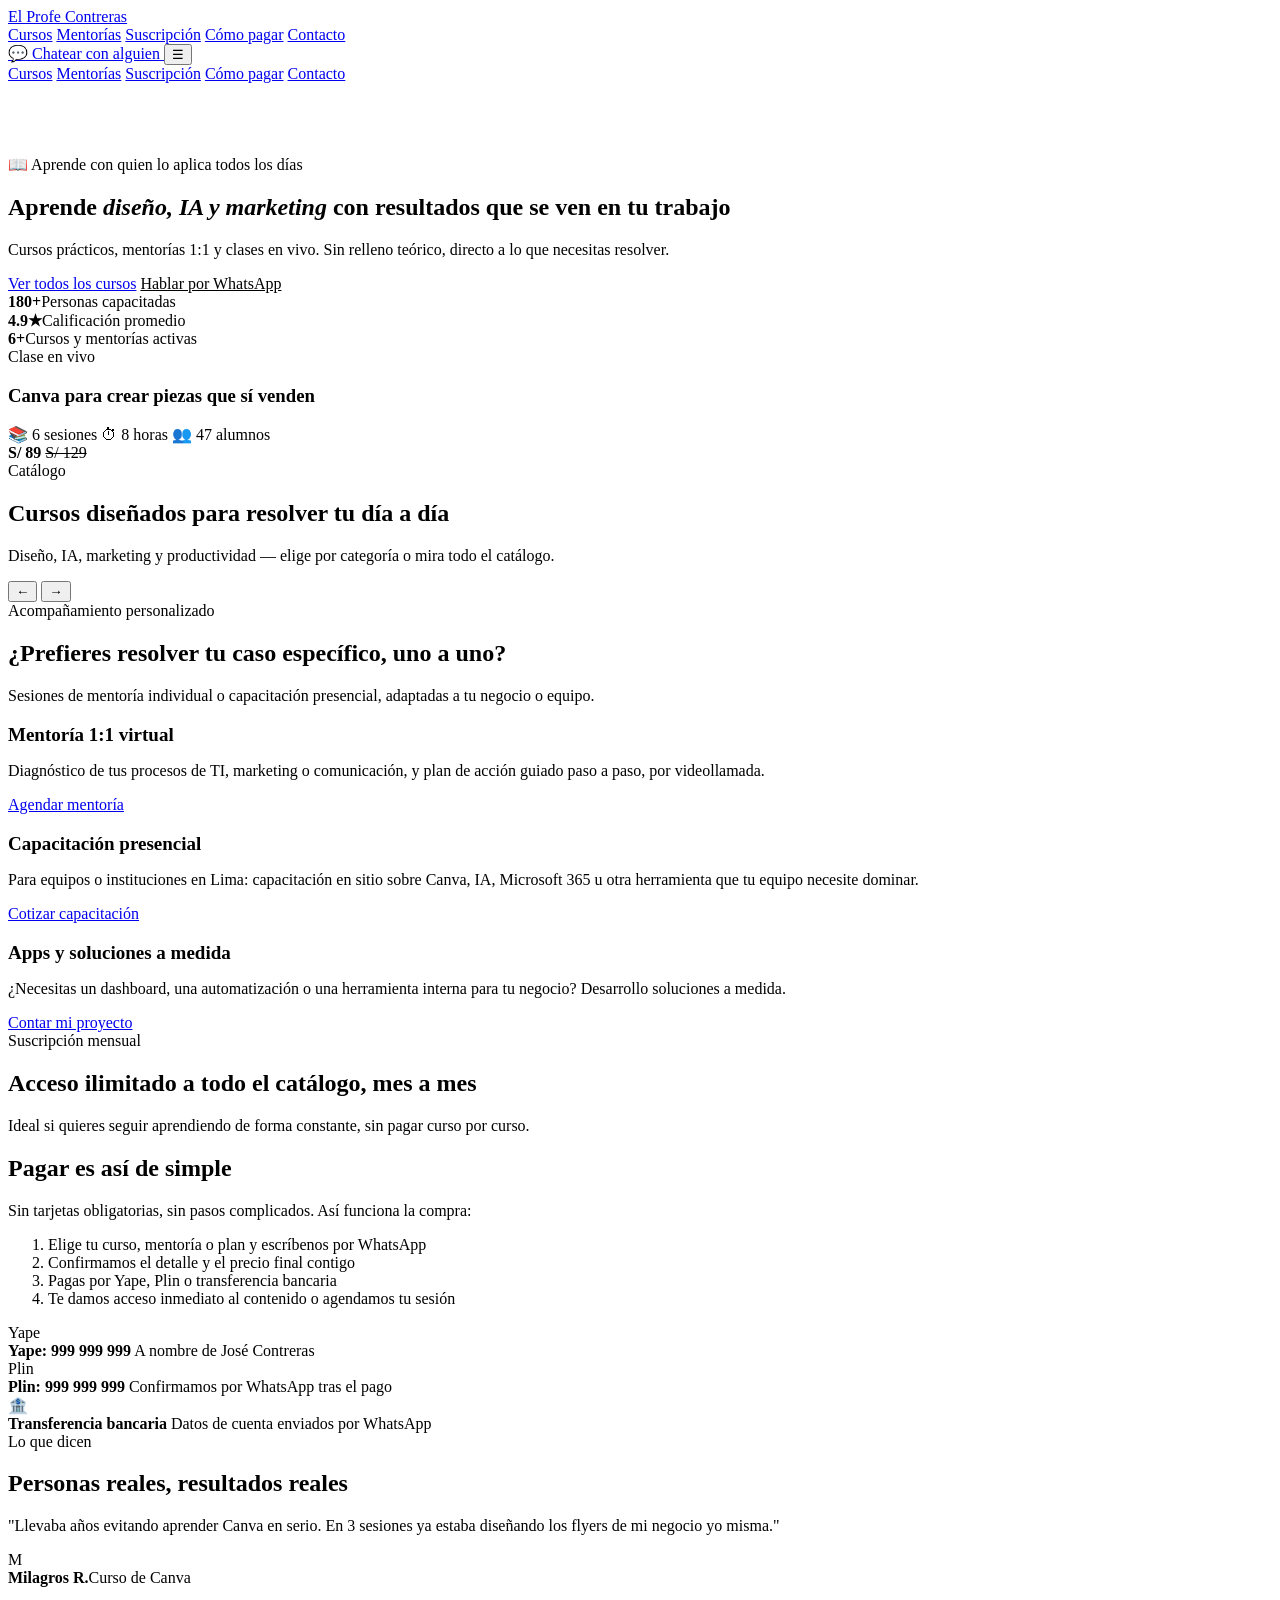
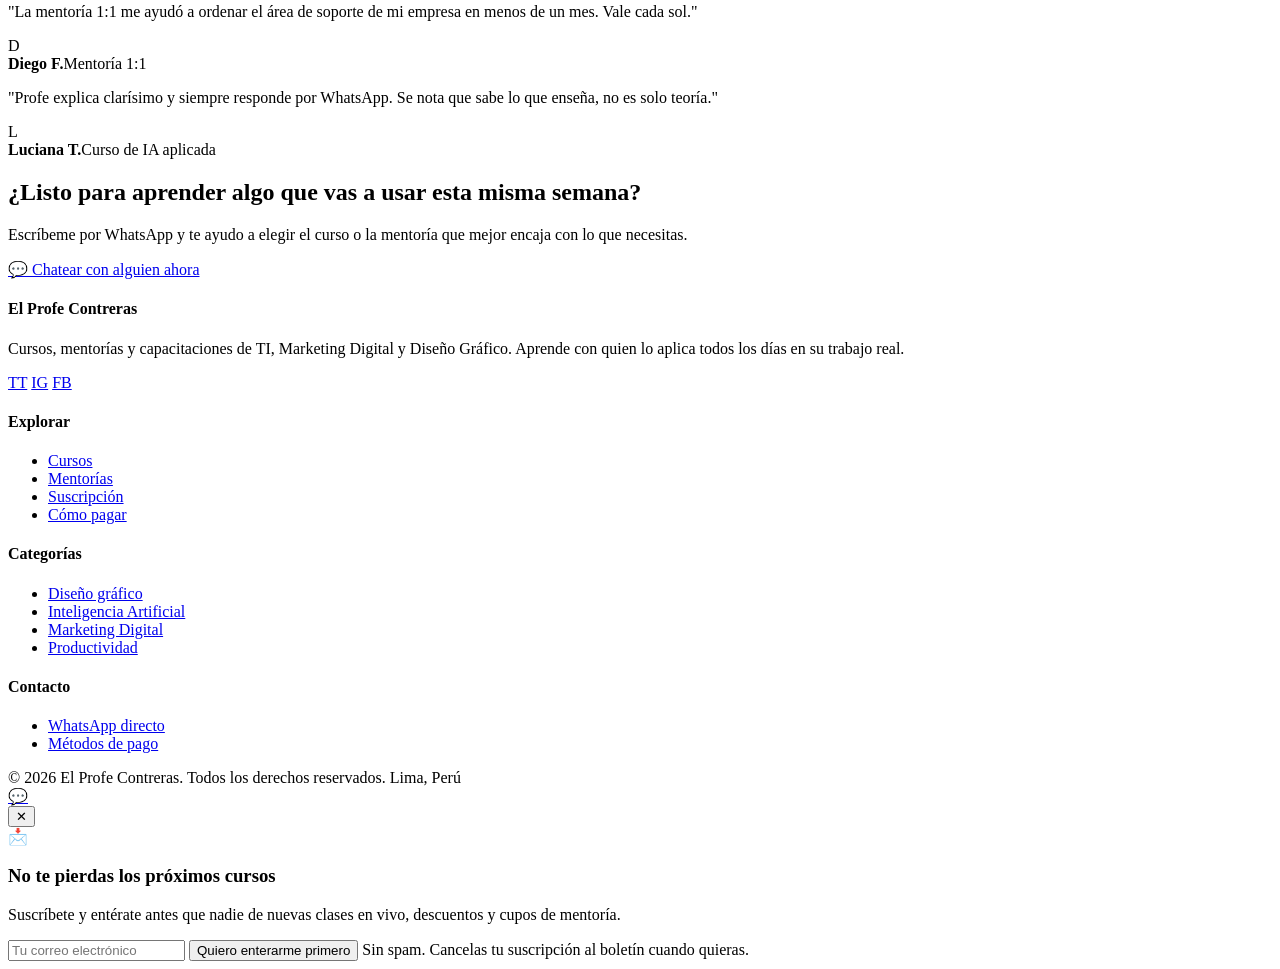
==== index.html @ c209c17c "Add files via upload" ====
<!DOCTYPE html>
<html lang="es-PE">
<head>
<meta charset="UTF-8">
<meta name="viewport" content="width=device-width, initial-scale=1.0">

<!-- ===================== SEO ===================== -->
<title>El Profe Contreras — Cursos y mentorías de TI, Marketing Digital y Diseño en Perú</title>
<meta name="description" content="Aprende Canva, Illustrator, IA aplicada, marketing digital y Excel con El Profe Contreras. Cursos prácticos, mentorías 1:1 y clases en vivo. Paga con Yape, Plin o transferencia.">
<meta name="keywords" content="cursos online Perú, Canva, marketing digital, mentoría 1:1, inteligencia artificial, Excel, Illustrator, clases en vivo, Yape, Plin">
<meta name="author" content="José Contreras">
<link rel="canonical" href="https://elprofecontreras.github.io/">

<!-- Open Graph (para que se vea bien al compartir en WhatsApp/redes) -->
<meta property="og:type" content="website">
<meta property="og:title" content="El Profe Contreras — Cursos y mentorías de TI, Marketing y Diseño">
<meta property="og:description" content="Cursos prácticos, mentorías 1:1 y clases en vivo. Aprende lo que se usa de verdad en el día a día, con pago por Yape, Plin o transferencia.">
<meta property="og:image" content="assets/og-cover.jpg">
<meta property="og:locale" content="es_PE">
<meta property="og:site_name" content="El Profe Contreras">

<!-- Twitter Card -->
<meta name="twitter:card" content="summary_large_image">
<meta name="twitter:title" content="El Profe Contreras — Cursos y mentorías de TI, Marketing y Diseño">
<meta name="twitter:description" content="Cursos prácticos, mentorías 1:1 y clases en vivo. Paga con Yape, Plin o transferencia.">

<!-- Datos estructurados Schema.org (ayuda al SEO / rich snippets) -->
<script type="application/ld+json">
{
  "@context": "https://schema.org",
  "@type": "EducationalOrganization",
  "name": "El Profe Contreras",
  "description": "Plataforma de cursos, mentorías y capacitaciones de TI, Marketing Digital y Diseño Gráfico en Perú.",
  "url": "https://elprofecontreras.github.io/",
  "sameAs": [
    "https://www.tiktok.com/@elprofecontreras",
    "https://www.instagram.com/elprofecontreras",
    "https://www.facebook.com/elprofecontreras"
  ]
}
</script>

<link rel="icon" href="data:image/svg+xml,<svg xmlns=%22http://www.w3.org/2000/svg%22 viewBox=%220 0 100 100%22><text y=%22.9em%22 font-size=%2290%22>📚</text></svg>">
<link rel="stylesheet" href="assets/css/estilos.css">
</head>
<body>

<!-- ===================== BARRA EN VIVO ===================== -->
<div class="barra-en-vivo" id="barra-en-vivo"></div>

<!-- ===================== HEADER ===================== -->
<header class="principal">
  <nav class="barra-nav">
    <a href="#inicio" class="logo-marca">
      <span data-marca>El Profe Contreras</span>
    </a>

    <div class="nav-links">
      <a href="#cursos">Cursos</a>
      <a href="#mentorias">Mentorías</a>
      <a href="#planes">Suscripción</a>
      <a href="#como-pagar">Cómo pagar</a>
      <a href="#contacto">Contacto</a>
    </div>

    <div class="nav-acciones">
      <a href="#" class="btn btn-whatsapp" data-whatsapp-general>
        💬 <span class="texto-completo">Chatear con alguien</span>
      </a>
      <button class="menu-toggle" id="menu-toggle">☰</button>
    </div>
  </nav>

  <div class="menu-movil" id="menu-movil">
    <a href="#cursos">Cursos</a>
    <a href="#mentorias">Mentorías</a>
    <a href="#planes">Suscripción</a>
    <a href="#como-pagar">Cómo pagar</a>
    <a href="#contacto">Contacto</a>
  </div>
</header>

<!-- ===================== HERO ===================== -->
<section class="hero" id="inicio" style="padding-top:72px">
  <div class="hero-grid contenedor">
    <div>
      <span class="hero-eyebrow">📖 Aprende con quien lo aplica todos los días</span>
      <h1>Aprende <em>diseño, IA y marketing</em> con resultados que se ven en tu trabajo</h1>
      <p class="lead" data-tagline>Cursos prácticos, mentorías 1:1 y clases en vivo. Sin relleno teórico, directo a lo que necesitas resolver.</p>

      <div class="hero-acciones">
        <a href="#cursos" class="btn btn-ambar">Ver todos los cursos</a>
        <a href="#" class="btn btn-ghost" style="color:var(--texto-claro);border-color:rgba(243,239,230,0.3)" data-whatsapp-general>Hablar por WhatsApp</a>
      </div>

      <div class="hero-stats">
        <div class="hero-stat"><strong>180+</strong><span>Personas capacitadas</span></div>
        <div class="hero-stat"><strong>4.9★</strong><span>Calificación promedio</span></div>
        <div class="hero-stat"><strong>6+</strong><span>Cursos y mentorías activas</span></div>
      </div>
    </div>

    <div class="hero-ficha">
      <div class="hero-ficha-header">
        <span class="hero-ficha-tag">Clase en vivo</span>
      </div>
      <h3>Canva para crear piezas que sí venden</h3>
      <div class="hero-ficha-meta">
        <span>📚 6 sesiones</span>
        <span>⏱ 8 horas</span>
        <span>👥 47 alumnos</span>
      </div>
      <div class="hero-ficha-precio">
        <strong>S/ 89</strong>
        <del>S/ 129</del>
      </div>
    </div>
  </div>
</section>

<!-- ===================== CURSOS ===================== -->
<section id="cursos" class="contenedor">
  <div class="encabezado-seccion">
    <div>
      <span class="eyebrow">Catálogo</span>
      <h2>Cursos diseñados para resolver tu día a día</h2>
      <p>Diseño, IA, marketing y productividad — elige por categoría o mira todo el catálogo.</p>
    </div>
    <div class="slider-flechas">
      <button class="flecha-slider" id="flecha-izq" aria-label="Anterior">←</button>
      <button class="flecha-slider" id="flecha-der" aria-label="Siguiente">→</button>
    </div>
  </div>

  <div class="categorias-slider" id="categorias-slider"></div>

  <div class="slider-cursos-wrap">
    <div class="slider-cursos" id="slider-cursos">
      <!-- Las tarjetas de curso se generan dinámicamente desde DataStore (assets/js/sitio.js) -->
    </div>
  </div>
</section>

<!-- ===================== MENTORÍAS / 1:1 ===================== -->
<section id="mentorias" style="background:var(--crema)">
  <div class="contenedor">
    <div class="encabezado-seccion">
      <div>
        <span class="eyebrow">Acompañamiento personalizado</span>
        <h2>¿Prefieres resolver tu caso específico, uno a uno?</h2>
        <p>Sesiones de mentoría individual o capacitación presencial, adaptadas a tu negocio o equipo.</p>
      </div>
    </div>

    <div class="testimonios-grid">
      <div class="tarjeta-testimonio" style="background:#fff">
        <h3 style="font-family:var(--font-display);font-size:19px;margin-bottom:10px">Mentoría 1:1 virtual</h3>
        <p>Diagnóstico de tus procesos de TI, marketing o comunicación, y plan de acción guiado paso a paso, por videollamada.</p>
        <a href="#" class="btn btn-primario" data-whatsapp-general style="margin-top:6px">Agendar mentoría</a>
      </div>
      <div class="tarjeta-testimonio" style="background:#fff">
        <h3 style="font-family:var(--font-display);font-size:19px;margin-bottom:10px">Capacitación presencial</h3>
        <p>Para equipos o instituciones en Lima: capacitación en sitio sobre Canva, IA, Microsoft 365 u otra herramienta que tu equipo necesite dominar.</p>
        <a href="#" class="btn btn-primario" data-whatsapp-general style="margin-top:6px">Cotizar capacitación</a>
      </div>
      <div class="tarjeta-testimonio" style="background:#fff">
        <h3 style="font-family:var(--font-display);font-size:19px;margin-bottom:10px">Apps y soluciones a medida</h3>
        <p>¿Necesitas un dashboard, una automatización o una herramienta interna para tu negocio? Desarrollo soluciones a medida.</p>
        <a href="#" class="btn btn-primario" data-whatsapp-general style="margin-top:6px">Contar mi proyecto</a>
      </div>
    </div>
  </div>
</section>

<!-- ===================== PLANES / SUSCRIPCIÓN ===================== -->
<section id="planes" class="contenedor">
  <div class="encabezado-seccion">
    <div>
      <span class="eyebrow">Suscripción mensual</span>
      <h2>Acceso ilimitado a todo el catálogo, mes a mes</h2>
      <p>Ideal si quieres seguir aprendiendo de forma constante, sin pagar curso por curso.</p>
    </div>
  </div>

  <div class="planes-grid" id="planes-grid">
    <!-- Generado dinámicamente desde DataStore -->
  </div>
</section>

<!-- ===================== CÓMO PAGAR ===================== -->
<section id="como-pagar" class="contenedor">
  <div class="pago-banner">
    <div>
      <h2>Pagar es así de simple</h2>
      <p>Sin tarjetas obligatorias, sin pasos complicados. Así funciona la compra:</p>
      <ol class="pago-pasos">
        <li>Elige tu curso, mentoría o plan y escríbenos por WhatsApp</li>
        <li>Confirmamos el detalle y el precio final contigo</li>
        <li>Pagas por Yape, Plin o transferencia bancaria</li>
        <li>Te damos acceso inmediato al contenido o agendamos tu sesión</li>
      </ol>
    </div>

    <div class="pago-metodos">
      <div class="metodo-pago">
        <div class="metodo-pago-icono icono-yape">Yape</div>
        <div class="metodo-pago-info">
          <strong>Yape: <span id="yape-numero">999 999 999</span></strong>
          <span>A nombre de <span id="yape-titular">José Contreras</span></span>
        </div>
      </div>
      <div class="metodo-pago">
        <div class="metodo-pago-icono icono-plin">Plin</div>
        <div class="metodo-pago-info">
          <strong>Plin: <span id="plin-numero">999 999 999</span></strong>
          <span>Confirmamos por WhatsApp tras el pago</span>
        </div>
      </div>
      <div class="metodo-pago">
        <div class="metodo-pago-icono icono-transfer">🏦</div>
        <div class="metodo-pago-info">
          <strong>Transferencia bancaria</strong>
          <span>Datos de cuenta enviados por WhatsApp</span>
        </div>
      </div>
    </div>
  </div>
</section>

<!-- ===================== TESTIMONIOS ===================== -->
<section style="background:var(--crema)">
  <div class="contenedor">
    <div class="encabezado-seccion">
      <div>
        <span class="eyebrow">Lo que dicen</span>
        <h2>Personas reales, resultados reales</h2>
      </div>
    </div>

    <div class="testimonios-grid">
      <div class="tarjeta-testimonio">
        <p>"Llevaba años evitando aprender Canva en serio. En 3 sesiones ya estaba diseñando los flyers de mi negocio yo misma."</p>
        <div class="testimonio-autor">
          <div class="testimonio-avatar" style="background:var(--ambar)">M</div>
          <div><strong>Milagros R.</strong><span>Curso de Canva</span></div>
        </div>
      </div>
      <div class="tarjeta-testimonio">
        <p>"La mentoría 1:1 me ayudó a ordenar el área de soporte de mi empresa en menos de un mes. Vale cada sol."</p>
        <div class="testimonio-autor">
          <div class="testimonio-avatar" style="background:var(--salvia-fuerte)">D</div>
          <div><strong>Diego F.</strong><span>Mentoría 1:1</span></div>
        </div>
      </div>
      <div class="tarjeta-testimonio">
        <p>"Profe explica clarísimo y siempre responde por WhatsApp. Se nota que sabe lo que enseña, no es solo teoría."</p>
        <div class="testimonio-avatar" style="background:var(--terracota)">L</div>
        <div class="testimonio-autor">
          <div><strong>Luciana T.</strong><span>Curso de IA aplicada</span></div>
        </div>
      </div>
    </div>
  </div>
</section>

<!-- ===================== CTA FINAL ===================== -->
<section class="contenedor">
  <div class="cta-final">
    <h2>¿Listo para aprender algo que vas a usar esta misma semana?</h2>
    <p>Escríbeme por WhatsApp y te ayudo a elegir el curso o la mentoría que mejor encaja con lo que necesitas.</p>
    <div class="hero-acciones">
      <a href="#" class="btn btn-ambar" data-whatsapp-general>💬 Chatear con alguien ahora</a>
    </div>
  </div>
</section>

<!-- ===================== FOOTER ===================== -->
<footer id="contacto">
  <div class="contenedor">
    <div class="footer-grid">
      <div class="footer-col">
        <h4 data-marca>El Profe Contreras</h4>
        <p>Cursos, mentorías y capacitaciones de TI, Marketing Digital y Diseño Gráfico. Aprende con quien lo aplica todos los días en su trabajo real.</p>
        <a href="#" class="footer-en-vivo" id="footer-en-vivo" style="display:none"></a>
        <div class="footer-redes">
          <a href="#" data-red="tiktok" target="_blank" rel="noopener" aria-label="TikTok">TT</a>
          <a href="#" data-red="instagram" target="_blank" rel="noopener" aria-label="Instagram">IG</a>
          <a href="#" data-red="facebook" target="_blank" rel="noopener" aria-label="Facebook">FB</a>
        </div>
      </div>

      <div class="footer-col">
        <h4>Explorar</h4>
        <ul>
          <li><a href="#cursos">Cursos</a></li>
          <li><a href="#mentorias">Mentorías</a></li>
          <li><a href="#planes">Suscripción</a></li>
          <li><a href="#como-pagar">Cómo pagar</a></li>
        </ul>
      </div>

      <div class="footer-col">
        <h4>Categorías</h4>
        <ul>
          <li><a href="#cursos">Diseño gráfico</a></li>
          <li><a href="#cursos">Inteligencia Artificial</a></li>
          <li><a href="#cursos">Marketing Digital</a></li>
          <li><a href="#cursos">Productividad</a></li>
        </ul>
      </div>

      <div class="footer-col">
        <h4>Contacto</h4>
        <ul>
          <li><a href="#" data-whatsapp-general>WhatsApp directo</a></li>
          <li><a href="#como-pagar">Métodos de pago</a></li>
        </ul>
      </div>
    </div>

    <div class="footer-bottom">
      <span>© 2026 El Profe Contreras. Todos los derechos reservados.</span>
      <span>Lima, Perú</span>
    </div>
  </div>
</footer>

<!-- ===================== BOTÓN FLOTANTE WHATSAPP ===================== -->
<a href="#" class="flotante-whatsapp" data-whatsapp-general aria-label="Chatear por WhatsApp">💬</a>

<!-- ===================== POPUP BOLETÍN ===================== -->
<div class="overlay-popup" id="overlay-popup">
  <div class="tarjeta-popup">
    <button class="cerrar-popup" id="cerrar-popup" aria-label="Cerrar">✕</button>
    <div class="icono-popup">📩</div>
    <h3>No te pierdas los próximos cursos</h3>
    <p>Suscríbete y entérate antes que nadie de nuevas clases en vivo, descuentos y cupos de mentoría.</p>
    <form class="form-popup" id="form-popup">
      <input type="email" placeholder="Tu correo electrónico" required>
      <button type="submit" class="btn btn-ambar" style="justify-content:center">Quiero enterarme primero</button>
      <span class="nota-legal">Sin spam. Cancelas tu suscripción al boletín cuando quieras.</span>
    </form>
    <div class="mensaje-exito" id="mensaje-exito-popup"></div>
  </div>
</div>

<script src="assets/js/datastore.js"></script>
<script src="assets/js/sitio.js"></script>
</body>
</html>
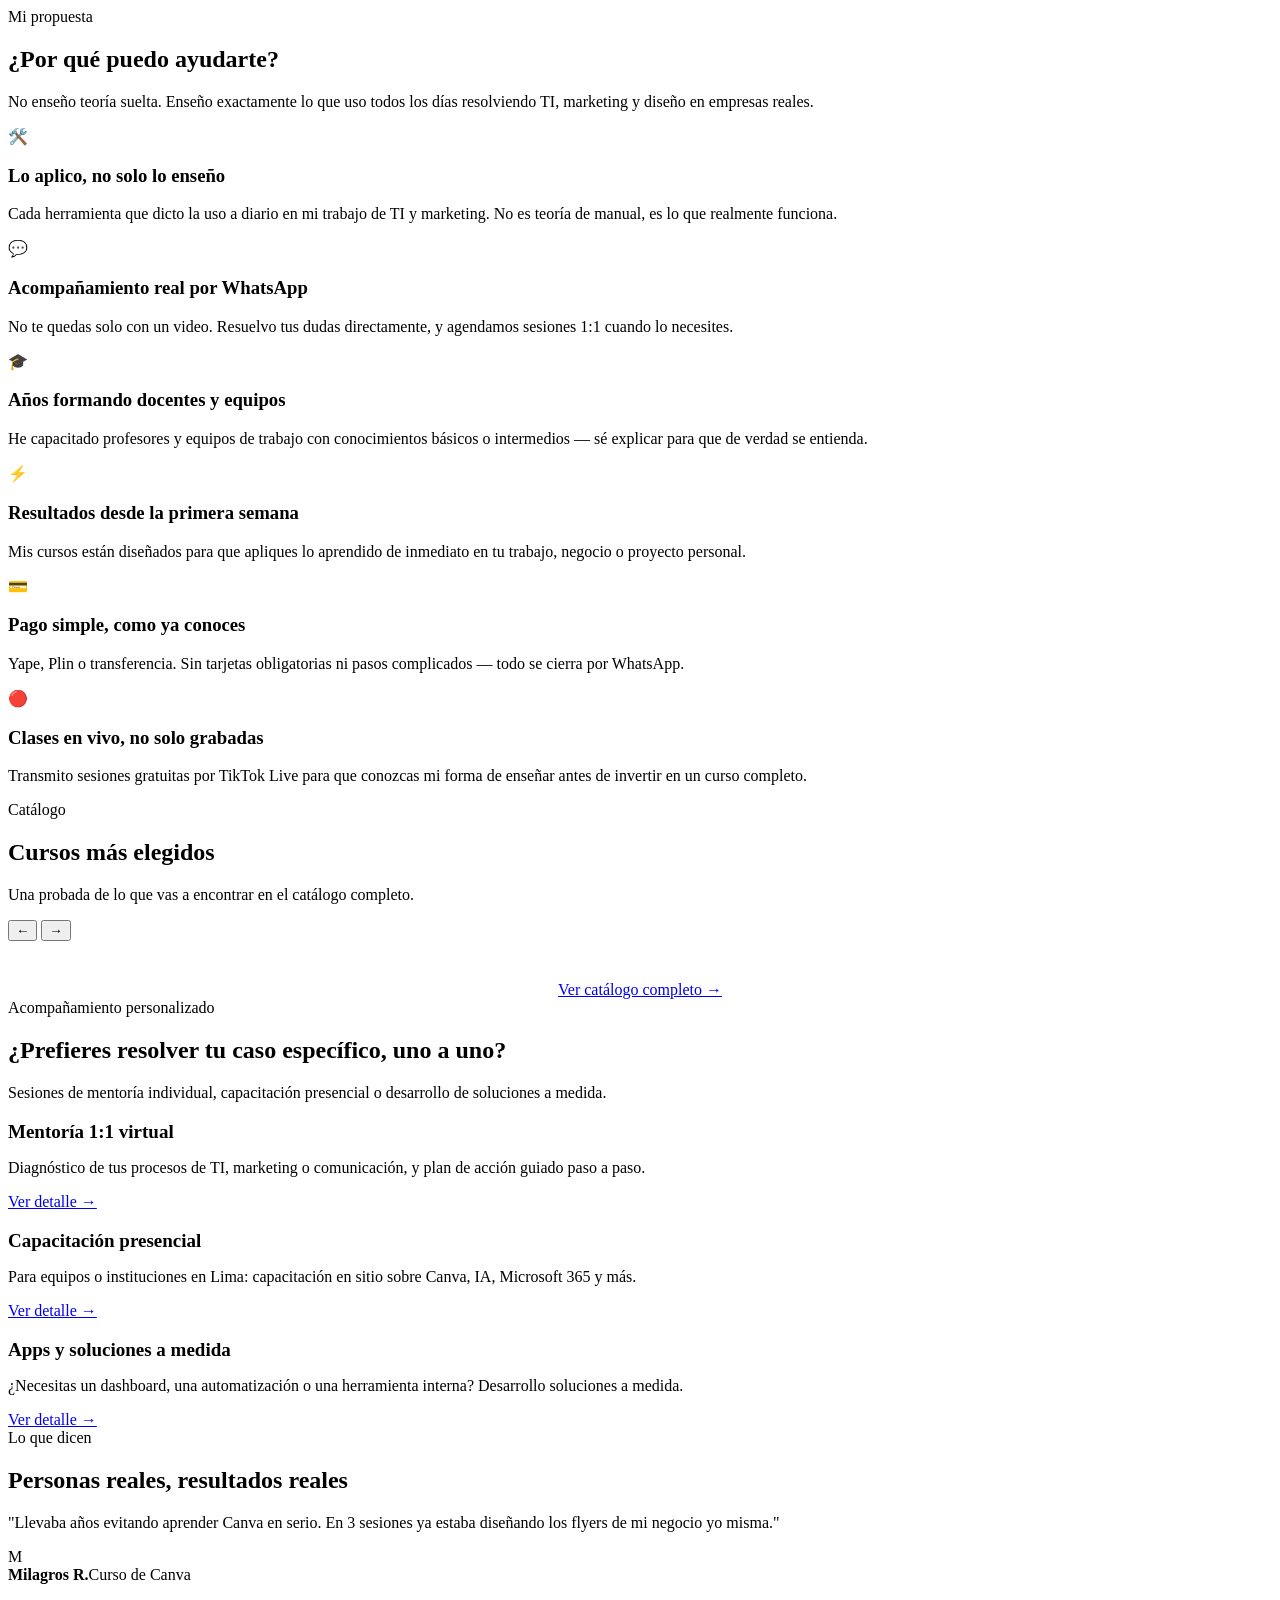
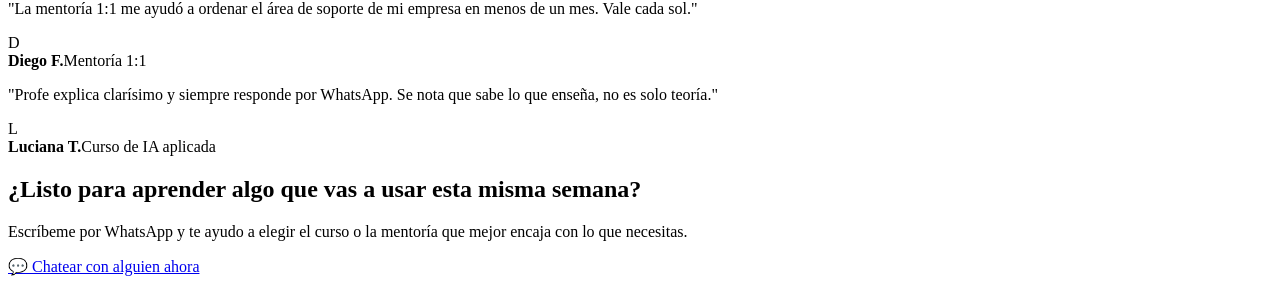
==== commit 304be4a2: "Update index.html" ====
--- a/index.html
+++ b/index.html
@@ -4,27 +4,22 @@
 <meta charset="UTF-8">
 <meta name="viewport" content="width=device-width, initial-scale=1.0">
 
-<!-- ===================== SEO ===================== -->
 <title>El Profe Contreras — Cursos y mentorías de TI, Marketing Digital y Diseño en Perú</title>
 <meta name="description" content="Aprende Canva, Illustrator, IA aplicada, marketing digital y Excel con El Profe Contreras. Cursos prácticos, mentorías 1:1 y clases en vivo. Paga con Yape, Plin o transferencia.">
 <meta name="keywords" content="cursos online Perú, Canva, marketing digital, mentoría 1:1, inteligencia artificial, Excel, Illustrator, clases en vivo, Yape, Plin">
 <meta name="author" content="José Contreras">
 <link rel="canonical" href="https://elprofecontreras.github.io/">
 
-<!-- Open Graph (para que se vea bien al compartir en WhatsApp/redes) -->
 <meta property="og:type" content="website">
 <meta property="og:title" content="El Profe Contreras — Cursos y mentorías de TI, Marketing y Diseño">
 <meta property="og:description" content="Cursos prácticos, mentorías 1:1 y clases en vivo. Aprende lo que se usa de verdad en el día a día, con pago por Yape, Plin o transferencia.">
-<meta property="og:image" content="assets/og-cover.jpg">
 <meta property="og:locale" content="es_PE">
 <meta property="og:site_name" content="El Profe Contreras">
 
-<!-- Twitter Card -->
 <meta name="twitter:card" content="summary_large_image">
 <meta name="twitter:title" content="El Profe Contreras — Cursos y mentorías de TI, Marketing y Diseño">
 <meta name="twitter:description" content="Cursos prácticos, mentorías 1:1 y clases en vivo. Paga con Yape, Plin o transferencia.">
 
-<!-- Datos estructurados Schema.org (ayuda al SEO / rich snippets) -->
 <script type="application/ld+json">
 {
   "@context": "https://schema.org",
@@ -45,217 +40,140 @@
 </head>
 <body>
 
-<!-- ===================== BARRA EN VIVO ===================== -->
-<div class="barra-en-vivo" id="barra-en-vivo"></div>
-
-<!-- ===================== HEADER ===================== -->
-<header class="principal">
-  <nav class="barra-nav">
-    <a href="#inicio" class="logo-marca">
-      <span data-marca>El Profe Contreras</span>
-    </a>
-
-    <div class="nav-links">
-      <a href="#cursos">Cursos</a>
-      <a href="#mentorias">Mentorías</a>
-      <a href="#planes">Suscripción</a>
-      <a href="#como-pagar">Cómo pagar</a>
-      <a href="#contacto">Contacto</a>
-    </div>
-
-    <div class="nav-acciones">
-      <a href="#" class="btn btn-whatsapp" data-whatsapp-general>
-        💬 <span class="texto-completo">Chatear con alguien</span>
-      </a>
-      <button class="menu-toggle" id="menu-toggle">☰</button>
-    </div>
-  </nav>
-
-  <div class="menu-movil" id="menu-movil">
-    <a href="#cursos">Cursos</a>
-    <a href="#mentorias">Mentorías</a>
-    <a href="#planes">Suscripción</a>
-    <a href="#como-pagar">Cómo pagar</a>
-    <a href="#contacto">Contacto</a>
-  </div>
-</header>
-
-<!-- ===================== HERO ===================== -->
-<section class="hero" id="inicio" style="padding-top:72px">
-  <div class="hero-grid contenedor">
-    <div>
-      <span class="hero-eyebrow">📖 Aprende con quien lo aplica todos los días</span>
-      <h1>Aprende <em>diseño, IA y marketing</em> con resultados que se ven en tu trabajo</h1>
-      <p class="lead" data-tagline>Cursos prácticos, mentorías 1:1 y clases en vivo. Sin relleno teórico, directo a lo que necesitas resolver.</p>
-
-      <div class="hero-acciones">
-        <a href="#cursos" class="btn btn-ambar">Ver todos los cursos</a>
-        <a href="#" class="btn btn-ghost" style="color:var(--texto-claro);border-color:rgba(243,239,230,0.3)" data-whatsapp-general>Hablar por WhatsApp</a>
-      </div>
-
-      <div class="hero-stats">
-        <div class="hero-stat"><strong>180+</strong><span>Personas capacitadas</span></div>
-        <div class="hero-stat"><strong>4.9★</strong><span>Calificación promedio</span></div>
-        <div class="hero-stat"><strong>6+</strong><span>Cursos y mentorías activas</span></div>
-      </div>
-    </div>
-
-    <div class="hero-ficha">
-      <div class="hero-ficha-header">
-        <span class="hero-ficha-tag">Clase en vivo</span>
-      </div>
-      <h3>Canva para crear piezas que sí venden</h3>
-      <div class="hero-ficha-meta">
-        <span>📚 6 sesiones</span>
-        <span>⏱ 8 horas</span>
-        <span>👥 47 alumnos</span>
-      </div>
-      <div class="hero-ficha-precio">
-        <strong>S/ 89</strong>
-        <del>S/ 129</del>
-      </div>
-    </div>
-  </div>
-</section>
-
-<!-- ===================== CURSOS ===================== -->
-<section id="cursos" class="contenedor">
-  <div class="encabezado-seccion">
-    <div>
-      <span class="eyebrow">Catálogo</span>
-      <h2>Cursos diseñados para resolver tu día a día</h2>
-      <p>Diseño, IA, marketing y productividad — elige por categoría o mira todo el catálogo.</p>
-    </div>
-    <div class="slider-flechas">
-      <button class="flecha-slider" id="flecha-izq" aria-label="Anterior">←</button>
-      <button class="flecha-slider" id="flecha-der" aria-label="Siguiente">→</button>
-    </div>
-  </div>
-
-  <div class="categorias-slider" id="categorias-slider"></div>
-
-  <div class="slider-cursos-wrap">
-    <div class="slider-cursos" id="slider-cursos">
-      <!-- Las tarjetas de curso se generan dinámicamente desde DataStore (assets/js/sitio.js) -->
-    </div>
-  </div>
-</section>
-
-<!-- ===================== MENTORÍAS / 1:1 ===================== -->
-<section id="mentorias" style="background:var(--crema)">
+<div id="header-app"></div>
+
+<!-- ===================== HERO SLIDER (gestionable desde el panel admin) ===================== -->
+<div id="hero-slider-app"></div>
+
+<!-- ===================== ¿POR QUÉ PUEDO AYUDARTE? ===================== -->
+<section>
+  <div class="contenedor">
+    <div class="encabezado-seccion centrado">
+      <span class="eyebrow">Mi propuesta</span>
+      <h2>¿Por qué puedo ayudarte?</h2>
+      <p>No enseño teoría suelta. Enseño exactamente lo que uso todos los días resolviendo TI, marketing y diseño en empresas reales.</p>
+    </div>
+
+    <div class="razones-grid">
+      <div class="tarjeta-razon">
+        <div class="icono-razon violeta">🛠️</div>
+        <h3>Lo aplico, no solo lo enseño</h3>
+        <p>Cada herramienta que dicto la uso a diario en mi trabajo de TI y marketing. No es teoría de manual, es lo que realmente funciona.</p>
+      </div>
+      <div class="tarjeta-razon">
+        <div class="icono-razon coral">💬</div>
+        <h3>Acompañamiento real por WhatsApp</h3>
+        <p>No te quedas solo con un video. Resuelvo tus dudas directamente, y agendamos sesiones 1:1 cuando lo necesites.</p>
+      </div>
+      <div class="tarjeta-razon">
+        <div class="icono-razon menta">🎓</div>
+        <h3>Años formando docentes y equipos</h3>
+        <p>He capacitado profesores y equipos de trabajo con conocimientos básicos o intermedios — sé explicar para que de verdad se entienda.</p>
+      </div>
+      <div class="tarjeta-razon">
+        <div class="icono-razon amarillo">⚡</div>
+        <h3>Resultados desde la primera semana</h3>
+        <p>Mis cursos están diseñados para que apliques lo aprendido de inmediato en tu trabajo, negocio o proyecto personal.</p>
+      </div>
+      <div class="tarjeta-razon">
+        <div class="icono-razon violeta">💳</div>
+        <h3>Pago simple, como ya conoces</h3>
+        <p>Yape, Plin o transferencia. Sin tarjetas obligatorias ni pasos complicados — todo se cierra por WhatsApp.</p>
+      </div>
+      <div class="tarjeta-razon">
+        <div class="icono-razon coral">🔴</div>
+        <h3>Clases en vivo, no solo grabadas</h3>
+        <p>Transmito sesiones gratuitas por TikTok Live para que conozcas mi forma de enseñar antes de invertir en un curso completo.</p>
+      </div>
+    </div>
+  </div>
+</section>
+
+<!-- ===================== PREVIEW DE CURSOS ===================== -->
+<section style="background:var(--crema-card)">
+  <div class="contenedor">
+    <div class="encabezado-seccion">
+      <div>
+        <span class="eyebrow">Catálogo</span>
+        <h2>Cursos más elegidos</h2>
+        <p>Una probada de lo que vas a encontrar en el catálogo completo.</p>
+      </div>
+      <div class="slider-flechas">
+        <button class="flecha-slider" id="flecha-izq" aria-label="Anterior">←</button>
+        <button class="flecha-slider" id="flecha-der" aria-label="Siguiente">→</button>
+      </div>
+    </div>
+
+    <div class="categorias-slider" id="categorias-slider"></div>
+
+    <div class="slider-cursos-wrap">
+      <div class="slider-cursos" id="slider-cursos"></div>
+    </div>
+
+    <div style="text-align:center;margin-top:40px">
+      <a href="cursos.html" class="btn btn-primario btn-grande">Ver catálogo completo →</a>
+    </div>
+  </div>
+</section>
+
+<!-- ===================== MENTORÍAS — resumen ===================== -->
+<section>
   <div class="contenedor">
     <div class="encabezado-seccion">
       <div>
         <span class="eyebrow">Acompañamiento personalizado</span>
         <h2>¿Prefieres resolver tu caso específico, uno a uno?</h2>
-        <p>Sesiones de mentoría individual o capacitación presencial, adaptadas a tu negocio o equipo.</p>
+        <p>Sesiones de mentoría individual, capacitación presencial o desarrollo de soluciones a medida.</p>
       </div>
     </div>
 
     <div class="testimonios-grid">
-      <div class="tarjeta-testimonio" style="background:#fff">
-        <h3 style="font-family:var(--font-display);font-size:19px;margin-bottom:10px">Mentoría 1:1 virtual</h3>
-        <p>Diagnóstico de tus procesos de TI, marketing o comunicación, y plan de acción guiado paso a paso, por videollamada.</p>
-        <a href="#" class="btn btn-primario" data-whatsapp-general style="margin-top:6px">Agendar mentoría</a>
-      </div>
-      <div class="tarjeta-testimonio" style="background:#fff">
-        <h3 style="font-family:var(--font-display);font-size:19px;margin-bottom:10px">Capacitación presencial</h3>
-        <p>Para equipos o instituciones en Lima: capacitación en sitio sobre Canva, IA, Microsoft 365 u otra herramienta que tu equipo necesite dominar.</p>
-        <a href="#" class="btn btn-primario" data-whatsapp-general style="margin-top:6px">Cotizar capacitación</a>
-      </div>
-      <div class="tarjeta-testimonio" style="background:#fff">
-        <h3 style="font-family:var(--font-display);font-size:19px;margin-bottom:10px">Apps y soluciones a medida</h3>
-        <p>¿Necesitas un dashboard, una automatización o una herramienta interna para tu negocio? Desarrollo soluciones a medida.</p>
-        <a href="#" class="btn btn-primario" data-whatsapp-general style="margin-top:6px">Contar mi proyecto</a>
-      </div>
-    </div>
-  </div>
-</section>
-
-<!-- ===================== PLANES / SUSCRIPCIÓN ===================== -->
-<section id="planes" class="contenedor">
-  <div class="encabezado-seccion">
-    <div>
-      <span class="eyebrow">Suscripción mensual</span>
-      <h2>Acceso ilimitado a todo el catálogo, mes a mes</h2>
-      <p>Ideal si quieres seguir aprendiendo de forma constante, sin pagar curso por curso.</p>
-    </div>
-  </div>
-
-  <div class="planes-grid" id="planes-grid">
-    <!-- Generado dinámicamente desde DataStore -->
-  </div>
-</section>
-
-<!-- ===================== CÓMO PAGAR ===================== -->
-<section id="como-pagar" class="contenedor">
-  <div class="pago-banner">
-    <div>
-      <h2>Pagar es así de simple</h2>
-      <p>Sin tarjetas obligatorias, sin pasos complicados. Así funciona la compra:</p>
-      <ol class="pago-pasos">
-        <li>Elige tu curso, mentoría o plan y escríbenos por WhatsApp</li>
-        <li>Confirmamos el detalle y el precio final contigo</li>
-        <li>Pagas por Yape, Plin o transferencia bancaria</li>
-        <li>Te damos acceso inmediato al contenido o agendamos tu sesión</li>
-      </ol>
-    </div>
-
-    <div class="pago-metodos">
-      <div class="metodo-pago">
-        <div class="metodo-pago-icono icono-yape">Yape</div>
-        <div class="metodo-pago-info">
-          <strong>Yape: <span id="yape-numero">999 999 999</span></strong>
-          <span>A nombre de <span id="yape-titular">José Contreras</span></span>
-        </div>
-      </div>
-      <div class="metodo-pago">
-        <div class="metodo-pago-icono icono-plin">Plin</div>
-        <div class="metodo-pago-info">
-          <strong>Plin: <span id="plin-numero">999 999 999</span></strong>
-          <span>Confirmamos por WhatsApp tras el pago</span>
-        </div>
-      </div>
-      <div class="metodo-pago">
-        <div class="metodo-pago-icono icono-transfer">🏦</div>
-        <div class="metodo-pago-info">
-          <strong>Transferencia bancaria</strong>
-          <span>Datos de cuenta enviados por WhatsApp</span>
-        </div>
+      <div class="tarjeta-testimonio">
+        <h3 style="font-size:19px;margin-bottom:10px">Mentoría 1:1 virtual</h3>
+        <p>Diagnóstico de tus procesos de TI, marketing o comunicación, y plan de acción guiado paso a paso.</p>
+        <a href="mentorias.html" class="btn btn-primario" style="margin-top:6px">Ver detalle →</a>
+      </div>
+      <div class="tarjeta-testimonio">
+        <h3 style="font-size:19px;margin-bottom:10px">Capacitación presencial</h3>
+        <p>Para equipos o instituciones en Lima: capacitación en sitio sobre Canva, IA, Microsoft 365 y más.</p>
+        <a href="mentorias.html" class="btn btn-primario" style="margin-top:6px">Ver detalle →</a>
+      </div>
+      <div class="tarjeta-testimonio">
+        <h3 style="font-size:19px;margin-bottom:10px">Apps y soluciones a medida</h3>
+        <p>¿Necesitas un dashboard, una automatización o una herramienta interna? Desarrollo soluciones a medida.</p>
+        <a href="mentorias.html" class="btn btn-primario" style="margin-top:6px">Ver detalle →</a>
       </div>
     </div>
   </div>
 </section>
 
 <!-- ===================== TESTIMONIOS ===================== -->
-<section style="background:var(--crema)">
-  <div class="contenedor">
-    <div class="encabezado-seccion">
-      <div>
-        <span class="eyebrow">Lo que dicen</span>
-        <h2>Personas reales, resultados reales</h2>
-      </div>
+<section style="background:var(--crema-card)">
+  <div class="contenedor">
+    <div class="encabezado-seccion centrado">
+      <span class="eyebrow">Lo que dicen</span>
+      <h2>Personas reales, resultados reales</h2>
     </div>
 
     <div class="testimonios-grid">
       <div class="tarjeta-testimonio">
         <p>"Llevaba años evitando aprender Canva en serio. En 3 sesiones ya estaba diseñando los flyers de mi negocio yo misma."</p>
         <div class="testimonio-autor">
-          <div class="testimonio-avatar" style="background:var(--ambar)">M</div>
+          <div class="testimonio-avatar" style="background:var(--coral)">M</div>
           <div><strong>Milagros R.</strong><span>Curso de Canva</span></div>
         </div>
       </div>
       <div class="tarjeta-testimonio">
         <p>"La mentoría 1:1 me ayudó a ordenar el área de soporte de mi empresa en menos de un mes. Vale cada sol."</p>
         <div class="testimonio-autor">
-          <div class="testimonio-avatar" style="background:var(--salvia-fuerte)">D</div>
+          <div class="testimonio-avatar" style="background:var(--menta-fuerte)">D</div>
           <div><strong>Diego F.</strong><span>Mentoría 1:1</span></div>
         </div>
       </div>
       <div class="tarjeta-testimonio">
         <p>"Profe explica clarísimo y siempre responde por WhatsApp. Se nota que sabe lo que enseña, no es solo teoría."</p>
-        <div class="testimonio-avatar" style="background:var(--terracota)">L</div>
         <div class="testimonio-autor">
+          <div class="testimonio-avatar" style="background:var(--violeta)">L</div>
           <div><strong>Luciana T.</strong><span>Curso de IA aplicada</span></div>
         </div>
       </div>
@@ -269,82 +187,16 @@
     <h2>¿Listo para aprender algo que vas a usar esta misma semana?</h2>
     <p>Escríbeme por WhatsApp y te ayudo a elegir el curso o la mentoría que mejor encaja con lo que necesitas.</p>
     <div class="hero-acciones">
-      <a href="#" class="btn btn-ambar" data-whatsapp-general>💬 Chatear con alguien ahora</a>
-    </div>
-  </div>
-</section>
-
-<!-- ===================== FOOTER ===================== -->
-<footer id="contacto">
-  <div class="contenedor">
-    <div class="footer-grid">
-      <div class="footer-col">
-        <h4 data-marca>El Profe Contreras</h4>
-        <p>Cursos, mentorías y capacitaciones de TI, Marketing Digital y Diseño Gráfico. Aprende con quien lo aplica todos los días en su trabajo real.</p>
-        <a href="#" class="footer-en-vivo" id="footer-en-vivo" style="display:none"></a>
-        <div class="footer-redes">
-          <a href="#" data-red="tiktok" target="_blank" rel="noopener" aria-label="TikTok">TT</a>
-          <a href="#" data-red="instagram" target="_blank" rel="noopener" aria-label="Instagram">IG</a>
-          <a href="#" data-red="facebook" target="_blank" rel="noopener" aria-label="Facebook">FB</a>
-        </div>
-      </div>
-
-      <div class="footer-col">
-        <h4>Explorar</h4>
-        <ul>
-          <li><a href="#cursos">Cursos</a></li>
-          <li><a href="#mentorias">Mentorías</a></li>
-          <li><a href="#planes">Suscripción</a></li>
-          <li><a href="#como-pagar">Cómo pagar</a></li>
-        </ul>
-      </div>
-
-      <div class="footer-col">
-        <h4>Categorías</h4>
-        <ul>
-          <li><a href="#cursos">Diseño gráfico</a></li>
-          <li><a href="#cursos">Inteligencia Artificial</a></li>
-          <li><a href="#cursos">Marketing Digital</a></li>
-          <li><a href="#cursos">Productividad</a></li>
-        </ul>
-      </div>
-
-      <div class="footer-col">
-        <h4>Contacto</h4>
-        <ul>
-          <li><a href="#" data-whatsapp-general>WhatsApp directo</a></li>
-          <li><a href="#como-pagar">Métodos de pago</a></li>
-        </ul>
-      </div>
-    </div>
-
-    <div class="footer-bottom">
-      <span>© 2026 El Profe Contreras. Todos los derechos reservados.</span>
-      <span>Lima, Perú</span>
-    </div>
-  </div>
-</footer>
-
-<!-- ===================== BOTÓN FLOTANTE WHATSAPP ===================== -->
-<a href="#" class="flotante-whatsapp" data-whatsapp-general aria-label="Chatear por WhatsApp">💬</a>
-
-<!-- ===================== POPUP BOLETÍN ===================== -->
-<div class="overlay-popup" id="overlay-popup">
-  <div class="tarjeta-popup">
-    <button class="cerrar-popup" id="cerrar-popup" aria-label="Cerrar">✕</button>
-    <div class="icono-popup">📩</div>
-    <h3>No te pierdas los próximos cursos</h3>
-    <p>Suscríbete y entérate antes que nadie de nuevas clases en vivo, descuentos y cupos de mentoría.</p>
-    <form class="form-popup" id="form-popup">
-      <input type="email" placeholder="Tu correo electrónico" required>
-      <button type="submit" class="btn btn-ambar" style="justify-content:center">Quiero enterarme primero</button>
-      <span class="nota-legal">Sin spam. Cancelas tu suscripción al boletín cuando quieras.</span>
-    </form>
-    <div class="mensaje-exito" id="mensaje-exito-popup"></div>
-  </div>
-</div>
+      <a href="#" class="btn btn-coral btn-grande" data-whatsapp-general>💬 Chatear con alguien ahora</a>
+    </div>
+  </div>
+</section>
+
+<div id="footer-app"></div>
 
 <script src="assets/js/datastore.js"></script>
-<script src="assets/js/sitio.js"></script>
+<script src="assets/js/componentes.js"></script>
+<script src="assets/js/hero-slider.js"></script>
+<script src="assets/js/cursos-planes.js"></script>
 </body>
 </html>
